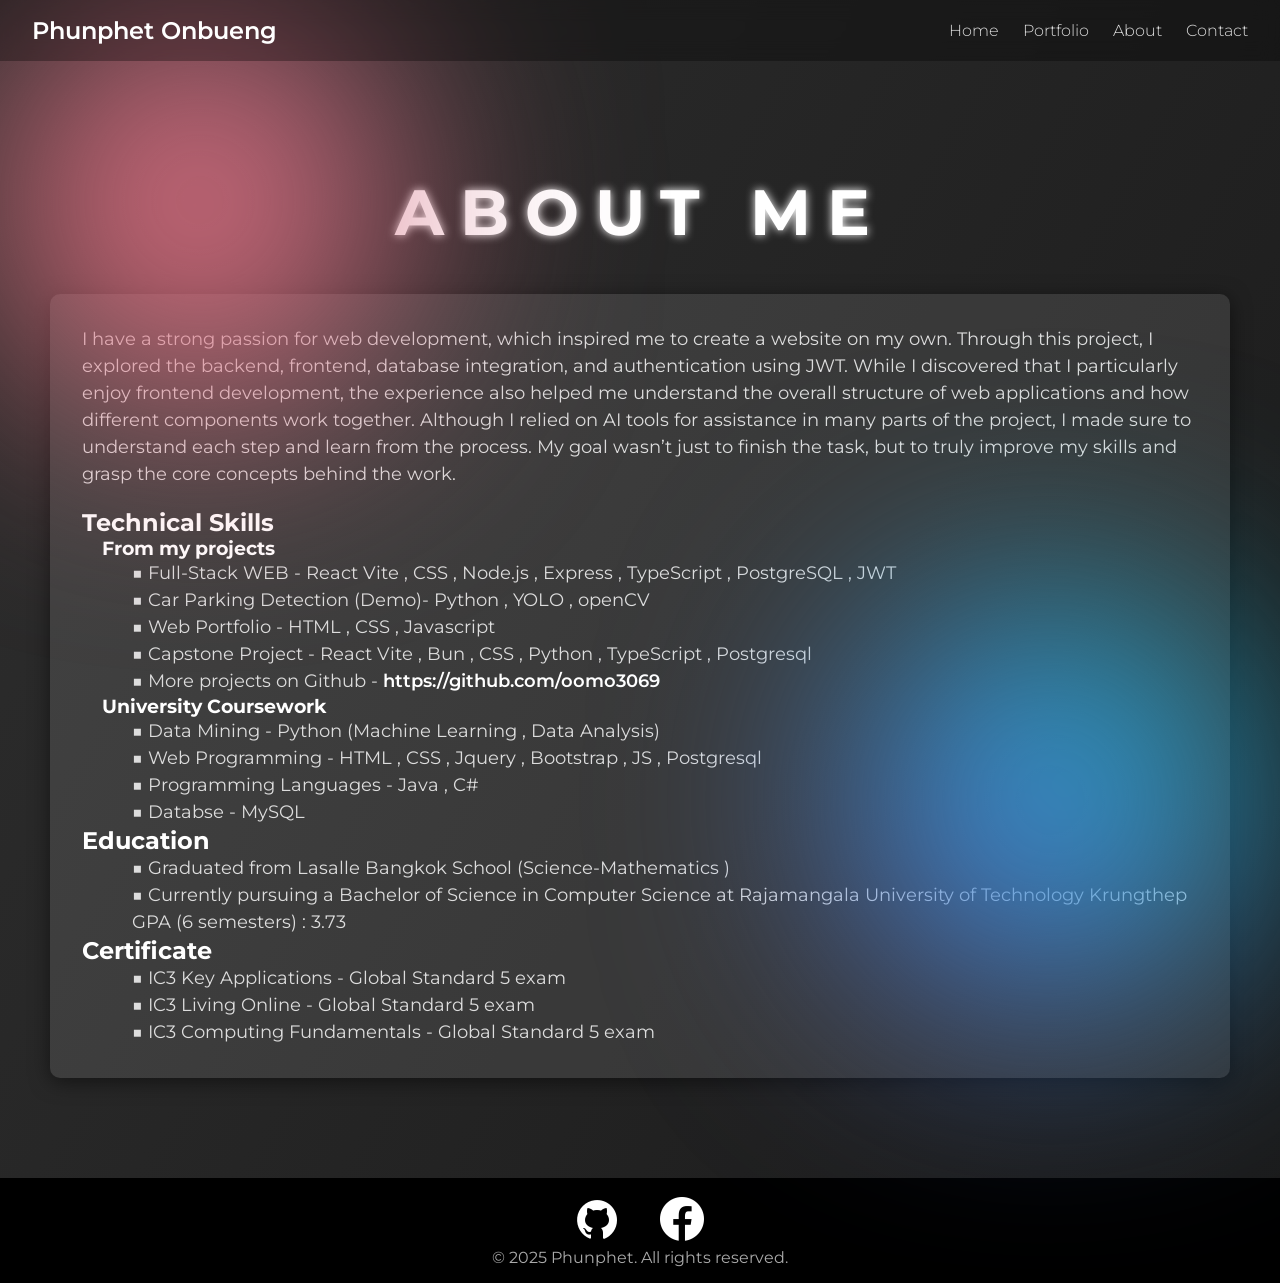
==== pages/about.html @ f5e73b13 "new gen" ====
<!DOCTYPE html>
<html lang="en">

<head>
    <meta charset="UTF-8">
    <meta name="viewport" content="width=device-width, initial-scale=1.0">
    <link rel="stylesheet" href="../css/portfolio.css">
    <link href="https://fonts.googleapis.com/css2?family=Montserrat:wght@300;600&display=swap" rel="stylesheet">
    <link rel="stylesheet" href="../css/about.css">
    <link rel="stylesheet" href="../styles.css">
    <link rel="icon" href="../img/briefcase.png" type="image/x-icon">
    <title>Phunphet Portfolio</title>
</head>

<body>
    <nav class="navbar">
        <div class="logo">Phunphet Onbueng</div>
        <ul>
            <li><a href="/index.html">Home</a></li>
            <li><a href="./portfolio.html">Portfolio</a></li>
            <li><a href="./about.html">About</a></li>
            <li><a href="./contact.html">Contact</a></li>
        </ul>
    </nav>

    <div class="blob"></div>
    <div class="blob"></div>
    <section class="about-section">
        <h1>ABOUT ME</h1>
        <section class="about-content">
            <p>
                I have a strong passion for web development, which inspired me to create a website on my own. Through
                this project, I explored the backend, frontend, database integration, and authentication using JWT.
                While I discovered that I particularly enjoy frontend development, the experience also helped me
                understand the overall structure of web applications and how different components work together.

                Although I relied on AI tools for assistance in many parts of the project, I made sure to understand
                each step and learn from the process. My goal wasn’t just to finish the task, but to truly improve my
                skills and grasp the core concepts behind the work.
            </p>

            <div class="about-text">
                <h2>Technical Skills</h2>
                <h3>From my projects</h3>
                <p>■ Full-Stack WEB - React Vite , CSS , Node.js , Express , TypeScript , PostgreSQL , JWT </p>
                <p>■ Car Parking Detection (Demo)- Python , YOLO , openCV</p>
                <p>■ Web Portfolio - HTML , CSS , Javascript</p>
                <p>■ Capstone Project - React Vite , Bun , CSS , Python , TypeScript , Postgresql</p>
                <p>■ More projects on Github - <a href="https://github.com/oomo3069" target="_blank">https://github.com/oomo3069</a></p>
                <h3>University Coursework</h3>
                <p>■ Data Mining - Python (Machine Learning , Data Analysis)</p>
                <p>■ Web Programming - HTML , CSS , Jquery , Bootstrap , JS , Postgresql</p>
                <p>■ Programming Languages - Java , C#</p>
                <p>■ Databse - MySQL</p>
                <h2>Education</h2>
                <p>■ Graduated from Lasalle Bangkok School (Science-Mathematics )</p>
                <p> ■ Currently pursuing a Bachelor of Science in Computer Science at Rajamangala University of
                    Technology Krungthep
                    GPA (6 semesters) : 3.73</p>
                <h2>Certificate</h2>
                <p>■ IC3 Key Applications - Global Standard 5 exam</p>
                <p>■ IC3 Living Online - Global Standard 5 exam</p>
                <p>■ IC3 Computing Fundamentals - Global Standard 5 exam</p>

            </div>
        </section>
    </section>

    <footer>
        <div class="social-icons">
            <a href="https://github.com/oomo3069" target="_blank"><i class="fab fa-github"><img
                        src="../img/icons8-github-48.png"></i></a>
            <a href="https://www.facebook.com/pponb2003/" target="_blank"><i class="fab fa-facebook"><img
                        src="../img/icons8-facebook-50.png"></i></a>
        </div>
        <p>&copy; 2025 Phunphet. All rights reserved.</p>
    </footer>

</body>

</html>
---- css/portfolio.css ----
* {
  margin: 0;
  padding: 0;
  box-sizing: border-box;
}

body {
  font-family: 'Montserrat', sans-serif;
  background: linear-gradient(120deg, #2e2e2e, #1a1a1a);
  color: #fff;
  overflow-x: hidden;
}

.navbar {
  position: fixed;
  width: 100%;
  top: 0;
  left: 0;
  padding: 1rem 2rem;
  display: flex;
  justify-content: space-between;
  align-items: center;
  backdrop-filter: blur(10px);
  background: rgba(0, 0, 0, 0.3);
  z-index: 100;
}

.navbar .logo {
  font-weight: 600;
  font-size: 1.5rem;
  color: #fff;
}

.navbar ul {
  display: flex;
  list-style: none;
}

.navbar ul li {
  margin-left: 1.5rem;
}

.navbar ul li a {
  color: #ddd;
  text-decoration: none;
  font-weight: 300;
  transition: color 0.3s;
}

.navbar ul li a:hover {
  color: #fff;
}

.blob {
  position: absolute;
  width: 400px;
  height: 400px;
  background: linear-gradient(45deg, #000000, #ffffff);
  border-radius: 50%;
  filter: blur(120px);
  animation: float 10s ease-in-out infinite;
  z-index: 0;
}

.blob:nth-child(1) {
  top: -100px;
  left: -100px;
}

.blob:nth-child(2) {
  bottom: -100px;
  right: 30px;
  background: linear-gradient(45deg, #000000, #ffffff);
}

@keyframes float {

  0%,
  100% {
    transform: translateY(0) translateX(0);
  }

  50% {
    transform: translateY(30px) translateX(20px);
  }
}
.portfolio-section {
  position: relative;

}

.portfolio-section h1 {
  text-align: center;
  margin: 180px 0 50px 0;
  color: #fff;
  font-weight: 700;
  line-height: 1;
  font-size: 64px;
  letter-spacing: 1rem;
  text-shadow: #fff 0px 0px 10px;
  animation: focus-in-contract-bck 1s ease-in-out;
}

.view {
  background-color: black;
  position: relative;
  margin-left: auto;
  margin-right: 16%;
  padding: 8px;
  width: 95px;
  animation: bounce-in-top 2s ease-in-out;
    border: solid 1px #ffffff;
  
}

.view svg {
  cursor: pointer;
  transition: transform 0.3s ease-in-out;
}

.view svg:hover {
  color: #fff;
  transform: scale(1.2);
  transition: transform 0.3s ease-in-out;
}

.portfolio-box {
  display: flex;
  flex-wrap: wrap;
  justify-content: center;
  gap: 20px;
  padding: 20px 100px;
  animation: slide-in-elliptic-top-fwd 1s ease-in-out;


}

.portfolio-box .b1 {
  width: 413px;
  height: 300px;
  background-color: #000000;
  transition: transform 0.3s ease-in-out;
  position: relative;
  overflow: hidden;
  border: solid 1px #ffffff;
  scrollbar-color: white black;      
}
.portfolio-box .b1:hover {
  transform: scale(1.2);
  transition: transform 1s ease-in-out;
  z-index: 1;
}

.b1 .overlay {
  position: absolute;
  top: 0;
  left: 0;
  width: 100%;
  height: 100%;
  background: rgba(0, 0, 0, 0.85);
  color: #fff;
  display: flex;
  flex-direction: column;
  justify-content: center;
  opacity: 0;
  transition: opacity 1s;
  z-index: 2;
  padding: 20px;
  text-align: center;
  overflow-y: auto;
  word-break: break-word;
  max-height: 100%;

}

.portfolio-box .b1 .overlay h2 {
  font-size: 24px;
  margin-bottom: 10px;
}

.portfolio-box .b1 .overlay p {
  font-size: 16px;
  line-height: 2;
  max-height: 150px;
  overflow-y: auto;
}

.portfolio-box .b1:hover .overlay {
  opacity: 1;

}



.portfolio-box .b1 img {
  width: 413px;
  height: 300px;
  object-fit: cover;
  opacity: 0.9;
  box-shadow: 0 0 10px rgba(0, 0, 0, 0.2);
  z-index: 0;
}

.portfolio-box .b1 .desc {
  display: none;
}

.portfolio-box.list-view {
  flex-direction: column;
  align-items: center;
}

/* โหมด list-view: รูปซ้าย ข้อความขวา */
.portfolio-box.list-view .b1 {
  display: flex;
  flex-direction: row;
  align-items: center;
  width: 86%;
  height: 320px;

  background: #111;
  box-shadow: 0 2px 12px #0006;
  position: relative;
  overflow: hidden;
  animation: slide-in-left 0.3s ease-in-out;
}

.portfolio-box.list-view .b1 img {
  width: 350px;
  height: 100%;
  object-fit: cover;
  margin-right: 5px;
  box-shadow: none;

}

.portfolio-box.list-view .b1 .desc {
  display: flex;
  color: #fff;

  padding: 24px 0;
  overflow: hidden;
}

.portfolio-box.list-view .b1 .desc img {
  width: 350px;
  height: 320px;
  object-fit: cover;
}

.portfolio-box.list-view .b1 .desc .hp {
  display: flex;
  flex-direction: column;
  text-align: left;
  margin-top: 20px;
  padding-left: 20px;
}

.portfolio-box.list-view .b1 .desc h2 {

  font-size: 1.5rem;
  margin-bottom: 10px;
}

.portfolio-box.list-view .b1 .desc p {

  font-size: 1rem;
  line-height: 1.7;
}

/* ซ่อน .overlay ในโหมด list-view */
.portfolio-box.list-view .b1 .overlay {
  display: none !important;
}


.slide-in-elliptic-top-fwd {
  -webkit-animation: slide-in-elliptic-top-fwd 0.7s cubic-bezier(0.250, 0.460, 0.450, 0.940) both;
  animation: slide-in-elliptic-top-fwd 0.7s cubic-bezier(0.250, 0.460, 0.450, 0.940) both;
}

@-webkit-keyframes slide-in-elliptic-top-fwd {
  0% {
    -webkit-transform: translateY(-600px) rotateX(-30deg) scale(0);
    transform: translateY(-600px) rotateX(-30deg) scale(0);
    -webkit-transform-origin: 50% 100%;
    transform-origin: 50% 100%;
    opacity: 0;
  }

  100% {
    -webkit-transform: translateY(0) rotateX(0) scale(1);
    transform: translateY(0) rotateX(0) scale(1);
    -webkit-transform-origin: 50% 1400px;
    transform-origin: 50% 1400px;
    opacity: 1;
  }
}

@keyframes slide-in-elliptic-top-fwd {
  0% {
    -webkit-transform: translateY(-600px) rotateX(-30deg) scale(0);
    transform: translateY(-600px) rotateX(-30deg) scale(0);
    -webkit-transform-origin: 50% 100%;
    transform-origin: 50% 100%;
    opacity: 0;
  }

  100% {
    -webkit-transform: translateY(0) rotateX(0) scale(1);
    transform: translateY(0) rotateX(0) scale(1);
    -webkit-transform-origin: 50% 1400px;
    transform-origin: 50% 1400px;
    opacity: 1;
  }
}

.bounce-in-top {
  -webkit-animation: bounce-in-top 1.1s both;
  animation: bounce-in-top 1.1s both;
}

@-webkit-keyframes bounce-in-top {
  0% {
    -webkit-transform: translateY(-500px);
    transform: translateY(-500px);
    -webkit-animation-timing-function: ease-in;
    animation-timing-function: ease-in;
    opacity: 0;
  }

  38% {
    -webkit-transform: translateY(0);
    transform: translateY(0);
    -webkit-animation-timing-function: ease-out;
    animation-timing-function: ease-out;
    opacity: 1;
  }

  55% {
    -webkit-transform: translateY(-65px);
    transform: translateY(-65px);
    -webkit-animation-timing-function: ease-in;
    animation-timing-function: ease-in;
  }

  72% {
    -webkit-transform: translateY(0);
    transform: translateY(0);
    -webkit-animation-timing-function: ease-out;
    animation-timing-function: ease-out;
  }

  81% {
    -webkit-transform: translateY(-28px);
    transform: translateY(-28px);
    -webkit-animation-timing-function: ease-in;
    animation-timing-function: ease-in;
  }

  90% {
    -webkit-transform: translateY(0);
    transform: translateY(0);
    -webkit-animation-timing-function: ease-out;
    animation-timing-function: ease-out;
  }

  95% {
    -webkit-transform: translateY(-8px);
    transform: translateY(-8px);
    -webkit-animation-timing-function: ease-in;
    animation-timing-function: ease-in;
  }

  100% {
    -webkit-transform: translateY(0);
    transform: translateY(0);
    -webkit-animation-timing-function: ease-out;
    animation-timing-function: ease-out;
  }
}

@keyframes bounce-in-top {
  0% {
    -webkit-transform: translateY(-500px);
    transform: translateY(-500px);
    -webkit-animation-timing-function: ease-in;
    animation-timing-function: ease-in;
    opacity: 0;
  }

  38% {
    -webkit-transform: translateY(0);
    transform: translateY(0);
    -webkit-animation-timing-function: ease-out;
    animation-timing-function: ease-out;
    opacity: 1;
  }

  55% {
    -webkit-transform: translateY(-65px);
    transform: translateY(-65px);
    -webkit-animation-timing-function: ease-in;
    animation-timing-function: ease-in;
  }

  72% {
    -webkit-transform: translateY(0);
    transform: translateY(0);
    -webkit-animation-timing-function: ease-out;
    animation-timing-function: ease-out;
  }

  81% {
    -webkit-transform: translateY(-28px);
    transform: translateY(-28px);
    -webkit-animation-timing-function: ease-in;
    animation-timing-function: ease-in;
  }

  90% {
    -webkit-transform: translateY(0);
    transform: translateY(0);
    -webkit-animation-timing-function: ease-out;
    animation-timing-function: ease-out;
  }

  95% {
    -webkit-transform: translateY(-8px);
    transform: translateY(-8px);
    -webkit-animation-timing-function: ease-in;
    animation-timing-function: ease-in;
  }

  100% {
    -webkit-transform: translateY(0);
    transform: translateY(0);
    -webkit-animation-timing-function: ease-out;
    animation-timing-function: ease-out;
  }
}

@-webkit-keyframes focus-in-contract-bck {
  0% {
    letter-spacing: 1em;
    -webkit-transform: translateZ(300px);
    transform: translateZ(300px);
    -webkit-filter: blur(12px);
    filter: blur(12px);
    opacity: 0;
  }

  100% {
    -webkit-transform: translateZ(12px);
    transform: translateZ(12px);
    -webkit-filter: blur(0);
    filter: blur(0);
    opacity: 1;
  }
}

@keyframes focus-in-contract-bck {
  0% {
    letter-spacing: 1em;
    -webkit-transform: translateZ(300px);
    transform: translateZ(300px);
    -webkit-filter: blur(12px);
    filter: blur(12px);
    opacity: 0;
  }

  100% {
    -webkit-transform: translateZ(12px);
    transform: translateZ(12px);
    -webkit-filter: blur(0);
    filter: blur(0);
    opacity: 1;
  }
}

.slide-in-left {
  -webkit-animation: slide-in-left 0.5s cubic-bezier(0.250, 0.460, 0.450, 0.940) both;
  animation: slide-in-left 0.5s cubic-bezier(0.250, 0.460, 0.450, 0.940) both;
}

@-webkit-keyframes slide-in-left {
  0% {
    -webkit-transform: translateX(-1000px);
    transform: translateX(-1000px);
    opacity: 0;
  }

  100% {
    -webkit-transform: translateX(0);
    transform: translateX(0);
    opacity: 1;
  }
}

@keyframes slide-in-left {
  0% {
    -webkit-transform: translateX(-1000px);
    transform: translateX(-1000px);
    opacity: 0;
  }

  100% {
    -webkit-transform: translateX(0);
    transform: translateX(0);
    opacity: 1;
  }
}

footer {
  background: #000;
  padding: 1rem;
  text-align: center;
  color: #aaa;
  margin-top: 50px;
}


.social-icons a {
  margin: 0 1rem;
  color: #aaa;
  font-size: 1rem;
  transition: color 0.3s;
}

.social-icons a:hover {
  color: #fff;
}
---- css/about.css ----
.about-section {
    padding: 180px 50px 50px 50px;
    display: flex;
    flex-direction: column;
    align-items: center;

}
.about-section h1{
  color: #fff;
  font-weight: 700;
  line-height: 1;
  font-size: 64px;
  letter-spacing: 1rem;
  text-shadow: #fff 0px 0px 10px;
  margin-bottom: 50px;
  animation: focus-in-contract-bck 1s ease-in-out;
}
.about-content {
    max-width: 1200px;
    height: 100%;
    margin: 0 auto;
    padding: 2rem;
    background: rgba(255, 255, 255, 0.1);
    border-radius: 10px;
    box-shadow: 0 4px 20px rgba(0, 0, 0, 0.5);
    animation: fadein 2s ease-in-out;
}
.about-content p{
    font-size: 18px;
    line-height: 1.5;
    color: #ddd;
}
.about-text{
    margin-top: 20px;
}
.about-text a{
    color: #fff;
    text-decoration: none;
    font-weight: 600;

}
.about-text h3{
    margin-left: 20px;
}
.about-text p{
    margin-left: 50px;
}

@keyframes fadein {
    from {
        opacity: 0;
    }
    to {
        opacity: 1;
    }
    
}
---- styles.css ----
* {
  margin: 0;
  padding: 0;
  box-sizing: border-box;
}

body {
  font-family: 'Montserrat', sans-serif;
  background: linear-gradient(120deg, #2e2e2e, #1a1a1a);
  color: #fff;
  overflow-x: hidden;
}

.navbar {
  position: fixed;
  width: 100%;
  top: 0;
  left: 0;
  padding: 1rem 2rem;
  display: flex;
  justify-content: space-between;
  align-items: center;
  backdrop-filter: blur(10px);
  background: rgba(0, 0, 0, 0.3);
  z-index: 100;
}

.navbar .logo {
  font-weight: 600;
  font-size: 1.5rem;
  color: #fff;
}

.navbar ul {
  display: flex;
  list-style: none;
}

.navbar ul li {
  margin-left: 1.5rem;
}

.navbar ul li a {
  color: #ddd;
  text-decoration: none;
  font-weight: 300;
  transition: color 0.3s;
}

.navbar ul li a:hover {
  color: #fff;
}

.imgme {
  background-color: #eee;
  transition: transform 0.3s ease-in-out;
  border-radius: 50%;
  width: 350px;
  height: 355px;
}

.imgme img {
  width: 350px;
  height: 350px;
  object-fit: cover;
  border-radius: 50%;
  box-shadow: 0 0 10px rgba(0, 0, 0, 0.2);
}

.imgme:hover {
  transform: scale(1.05);
}

.hero {
  height: 100vh;
  display: flex;
  align-items: center;
  justify-content: center;
  padding: 0 2rem;
  gap: 2rem;
  position: relative;
  z-index: 1;
  -webkit-animation: focus-in-contract-bck 1s cubic-bezier(0.215, 0.610, 0.355, 1.000) both;
  animation: focus-in-contract-bck 1s cubic-bezier(0.215, 0.610, 0.355, 1.000) both;
}

.hero h1 {
  font-size: 3rem;
  font-weight: 600;
  margin-bottom: 1rem;
}

.hero p {
  font-weight: 300;
  font-size: 1.2rem;
  color: #ccc;
}

@-webkit-keyframes focus-in-contract-bck {
  0% {
    letter-spacing: 1em;
    -webkit-transform: translateZ(300px);
    transform: translateZ(300px);
    -webkit-filter: blur(12px);
    filter: blur(12px);
    opacity: 0;
  }

  100% {
    -webkit-transform: translateZ(12px);
    transform: translateZ(12px);
    -webkit-filter: blur(0);
    filter: blur(0);
    opacity: 1;
  }
}

@keyframes focus-in-contract-bck {
  0% {
    letter-spacing: 1em;
    -webkit-transform: translateZ(300px);
    transform: translateZ(300px);
    -webkit-filter: blur(12px);
    filter: blur(12px);
    opacity: 0;
  }

  100% {
    -webkit-transform: translateZ(12px);
    transform: translateZ(12px);
    -webkit-filter: blur(0);
    filter: blur(0);
    opacity: 1;
  }
}

.blob {
  position: absolute;
  width: 400px;
  height: 400px;
  background: linear-gradient(45deg, #f67280, #c06c84);
  border-radius: 50%;
  filter: blur(120px);
  animation: float 10s ease-in-out infinite;
  z-index: 0;
}

.blob:nth-child(1) {
  top: -100px;
  left: -100px;
}

.blob:nth-child(2) {
  bottom: -100px;
  right: 30px;
  background: linear-gradient(45deg, #6c5ce7, #00cec9);
}

@keyframes float {

  0%,
  100% {
    transform: translateY(0) translateX(0);
  }

  50% {
    transform: translateY(30px) translateX(20px);
  }
}

.scroll-down {
  position: absolute;
  bottom: 20px;
  left: 50%;
  transform: translateX(-50%);
  cursor: pointer;
  animation: bounce 4s infinite;
}

.scroll-down p {
  margin: 0;
  font-size: 1.2rem;
  color: #fff;
  text-align: center;
}

.scroll-down svg {
  width: 48px;
  height: 48px;
  fill: #e3e3e3;
  margin-top: 10px;
  animation: bounce 4s infinite;
  margin-left: 110px;
}

@keyframes bounce {

  0%,
  20%,
  50%,
  80%,
  100% {
    transform: translateX(-50%) translateY(0);
  }

  40% {
    transform: translateX(-50%) translateY(-20px);
  }

  60% {
    transform: translateX(-50%) translateY(-10px);
  }
}



.portfolio-section {
  padding: 20px 0px;
  background-color: #111;
  display: grid;
  grid-template-columns: repeat(auto-fill, minmax(500px, 1fr));
  gap: 20px;
}

.portfolio-box {
  display: flex;
  flex-direction: column;
  align-items: center;
  background: #2e2e2e;
  overflow: hidden;
  height: auto;
}

.portfolio-box img {
  width: 500px;
  height: 250px;
  object-fit: cover;
  margin-top: 1rem;
  opacity: 0.8;
}

.portfolio-text {
  padding: 1rem 0;
  width: 500px;
  color: #eee;
  line-height: 1.5;
}

footer {
  background: #000;
  padding: 1rem;
  text-align: center;
  color: #aaa;

}


.social-icons a {
  margin: 0 1rem;
  color: #aaa;
  font-size: 1rem;
  transition: color 0.3s;
}

.social-icons a:hover {
  color: #fff;
}
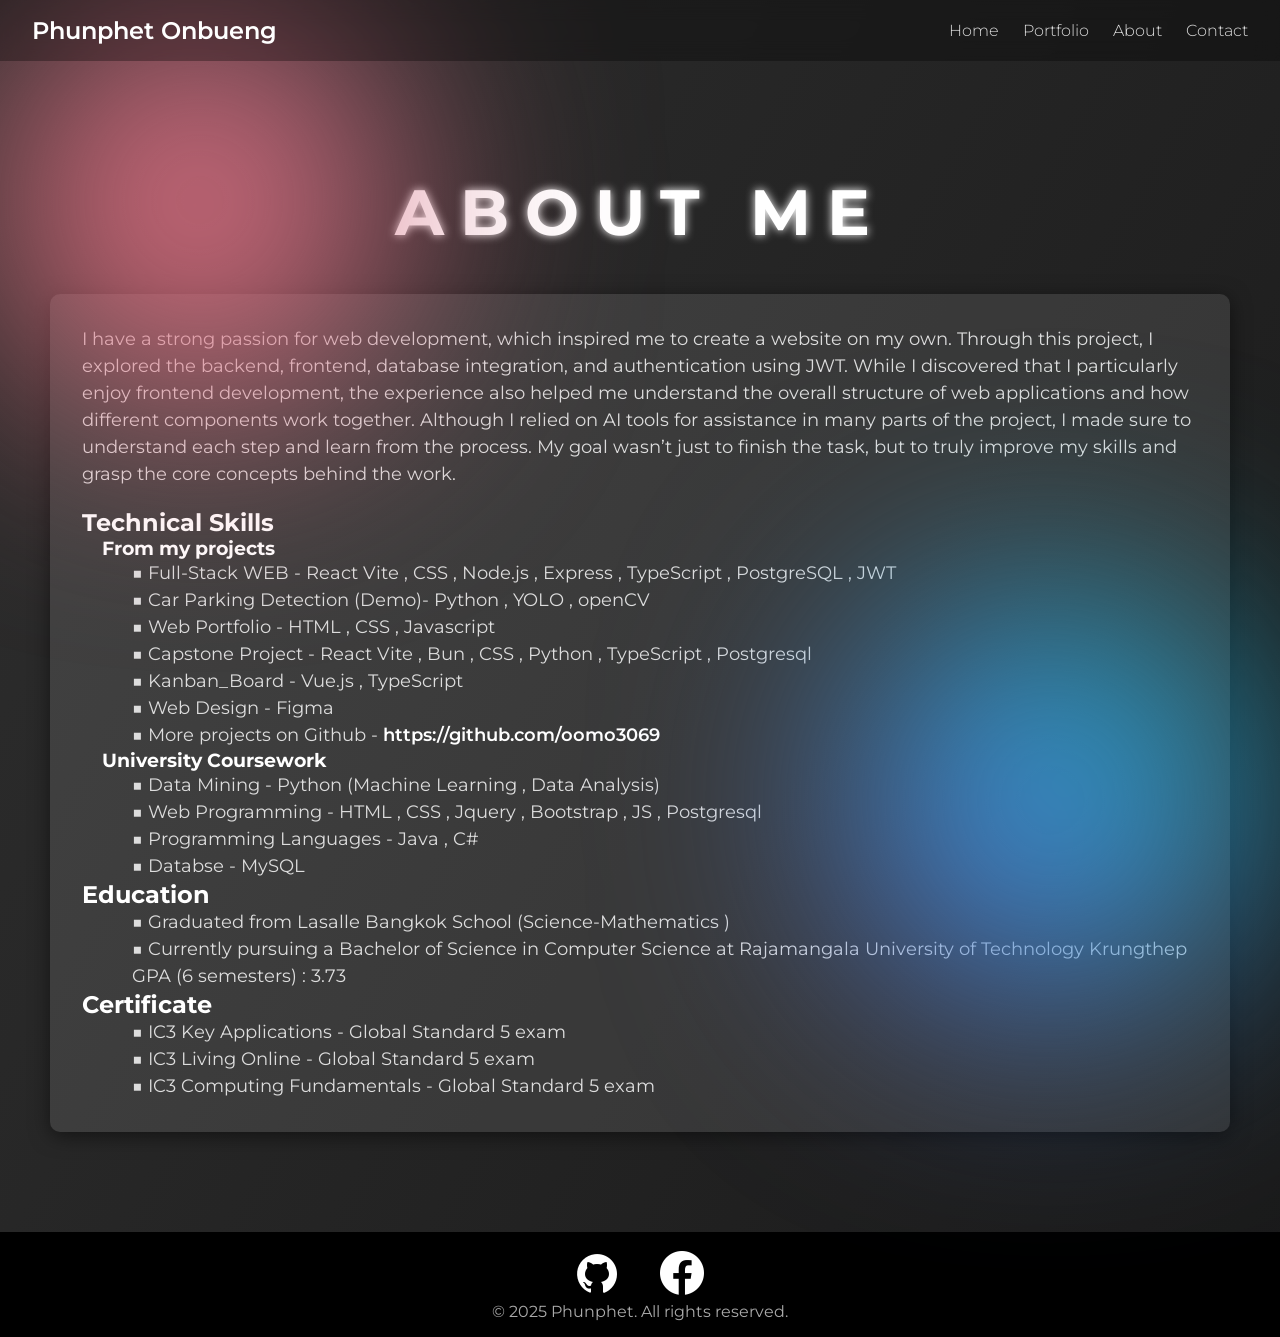
==== commit 4af11a85: "yesyes" ====
--- a/pages/about.html
+++ b/pages/about.html
@@ -16,7 +16,7 @@
     <nav class="navbar">
         <div class="logo">Phunphet Onbueng</div>
         <ul>
-            <li><a href="/index.html">Home</a></li>
+            <li><a href="../index.html">Home</a></li>
             <li><a href="./portfolio.html">Portfolio</a></li>
             <li><a href="./about.html">About</a></li>
             <li><a href="./contact.html">Contact</a></li>
@@ -46,6 +46,8 @@
                 <p>■ Car Parking Detection (Demo)- Python , YOLO , openCV</p>
                 <p>■ Web Portfolio - HTML , CSS , Javascript</p>
                 <p>■ Capstone Project - React Vite , Bun , CSS , Python , TypeScript , Postgresql</p>
+                <p>■ Kanban_Board - Vue.js , TypeScript</p>
+                <p>■ Web Design - Figma</p>
                 <p>■ More projects on Github - <a href="https://github.com/oomo3069" target="_blank">https://github.com/oomo3069</a></p>
                 <h3>University Coursework</h3>
                 <p>■ Data Mining - Python (Machine Learning , Data Analysis)</p>
--- a/css/portfolio.css
+++ b/css/portfolio.css
@@ -273,7 +273,9 @@
   display: none !important;
 }
 
-
+.icon{
+  margin-top: 10px;
+}
 .slide-in-elliptic-top-fwd {
   -webkit-animation: slide-in-elliptic-top-fwd 0.7s cubic-bezier(0.250, 0.460, 0.450, 0.940) both;
   animation: slide-in-elliptic-top-fwd 0.7s cubic-bezier(0.250, 0.460, 0.450, 0.940) both;
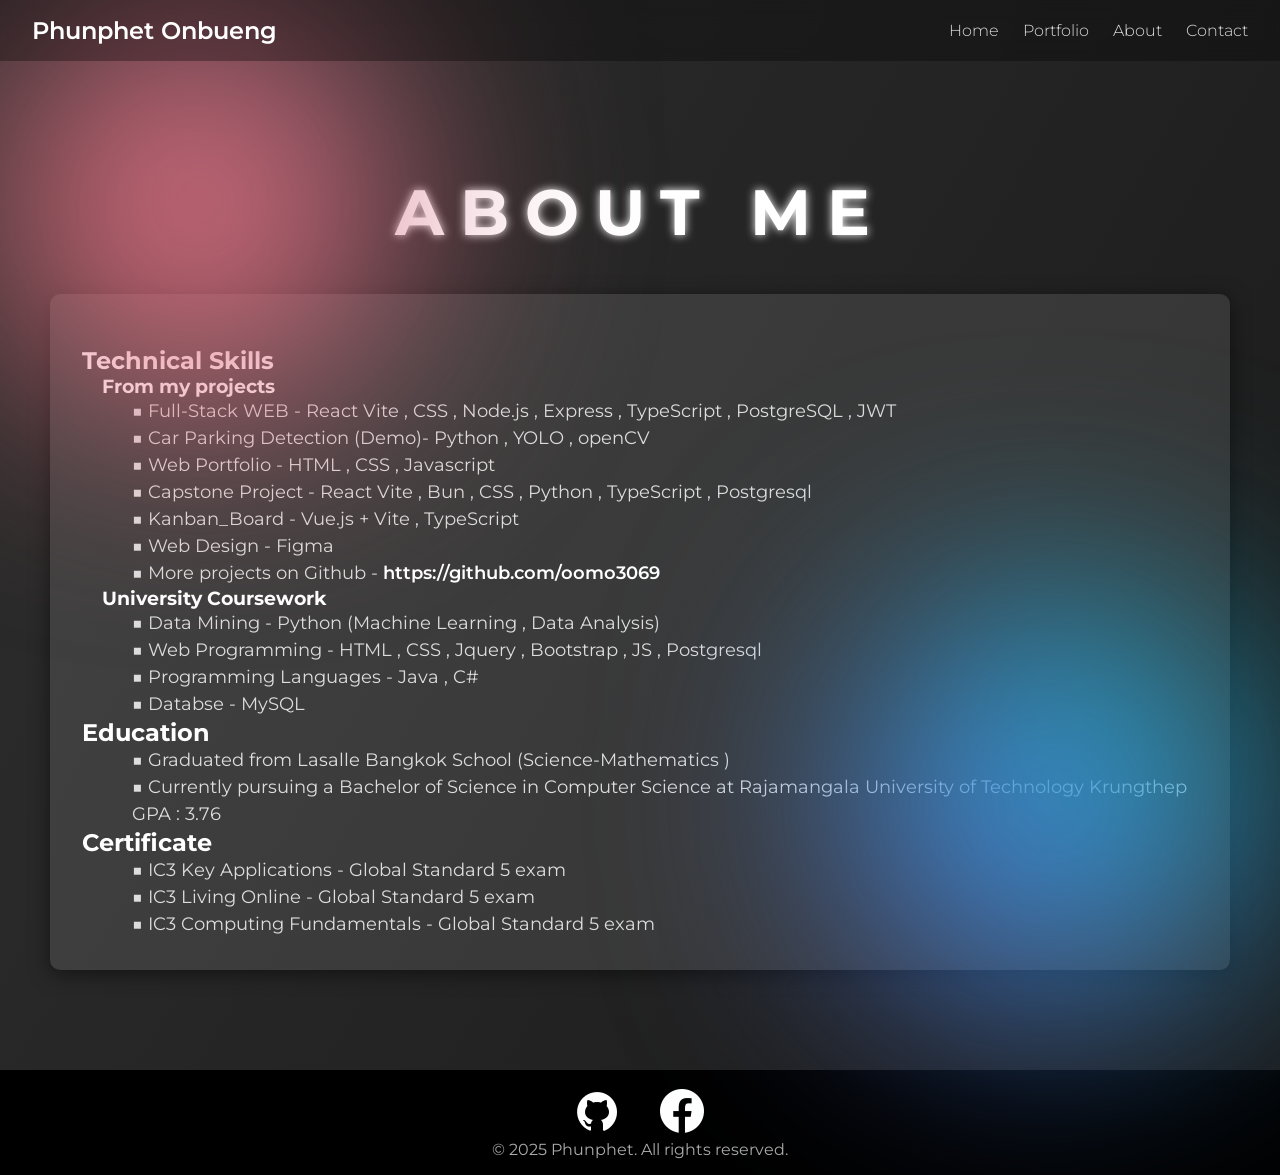
==== commit ca30c06a: "about me" ====
--- a/pages/about.html
+++ b/pages/about.html
@@ -29,14 +29,7 @@
         <h1>ABOUT ME</h1>
         <section class="about-content">
             <p>
-                I have a strong passion for web development, which inspired me to create a website on my own. Through
-                this project, I explored the backend, frontend, database integration, and authentication using JWT.
-                While I discovered that I particularly enjoy frontend development, the experience also helped me
-                understand the overall structure of web applications and how different components work together.
 
-                Although I relied on AI tools for assistance in many parts of the project, I made sure to understand
-                each step and learn from the process. My goal wasn’t just to finish the task, but to truly improve my
-                skills and grasp the core concepts behind the work.
             </p>
 
             <div class="about-text">
@@ -46,7 +39,7 @@
                 <p>■ Car Parking Detection (Demo)- Python , YOLO , openCV</p>
                 <p>■ Web Portfolio - HTML , CSS , Javascript</p>
                 <p>■ Capstone Project - React Vite , Bun , CSS , Python , TypeScript , Postgresql</p>
-                <p>■ Kanban_Board - Vue.js , TypeScript</p>
+                <p>■ Kanban_Board - Vue.js + Vite , TypeScript </p>
                 <p>■ Web Design - Figma</p>
                 <p>■ More projects on Github - <a href="https://github.com/oomo3069" target="_blank">https://github.com/oomo3069</a></p>
                 <h3>University Coursework</h3>
@@ -58,7 +51,7 @@
                 <p>■ Graduated from Lasalle Bangkok School (Science-Mathematics )</p>
                 <p> ■ Currently pursuing a Bachelor of Science in Computer Science at Rajamangala University of
                     Technology Krungthep
-                    GPA (6 semesters) : 3.73</p>
+                    GPA : 3.76</p>
                 <h2>Certificate</h2>
                 <p>■ IC3 Key Applications - Global Standard 5 exam</p>
                 <p>■ IC3 Living Online - Global Standard 5 exam</p>
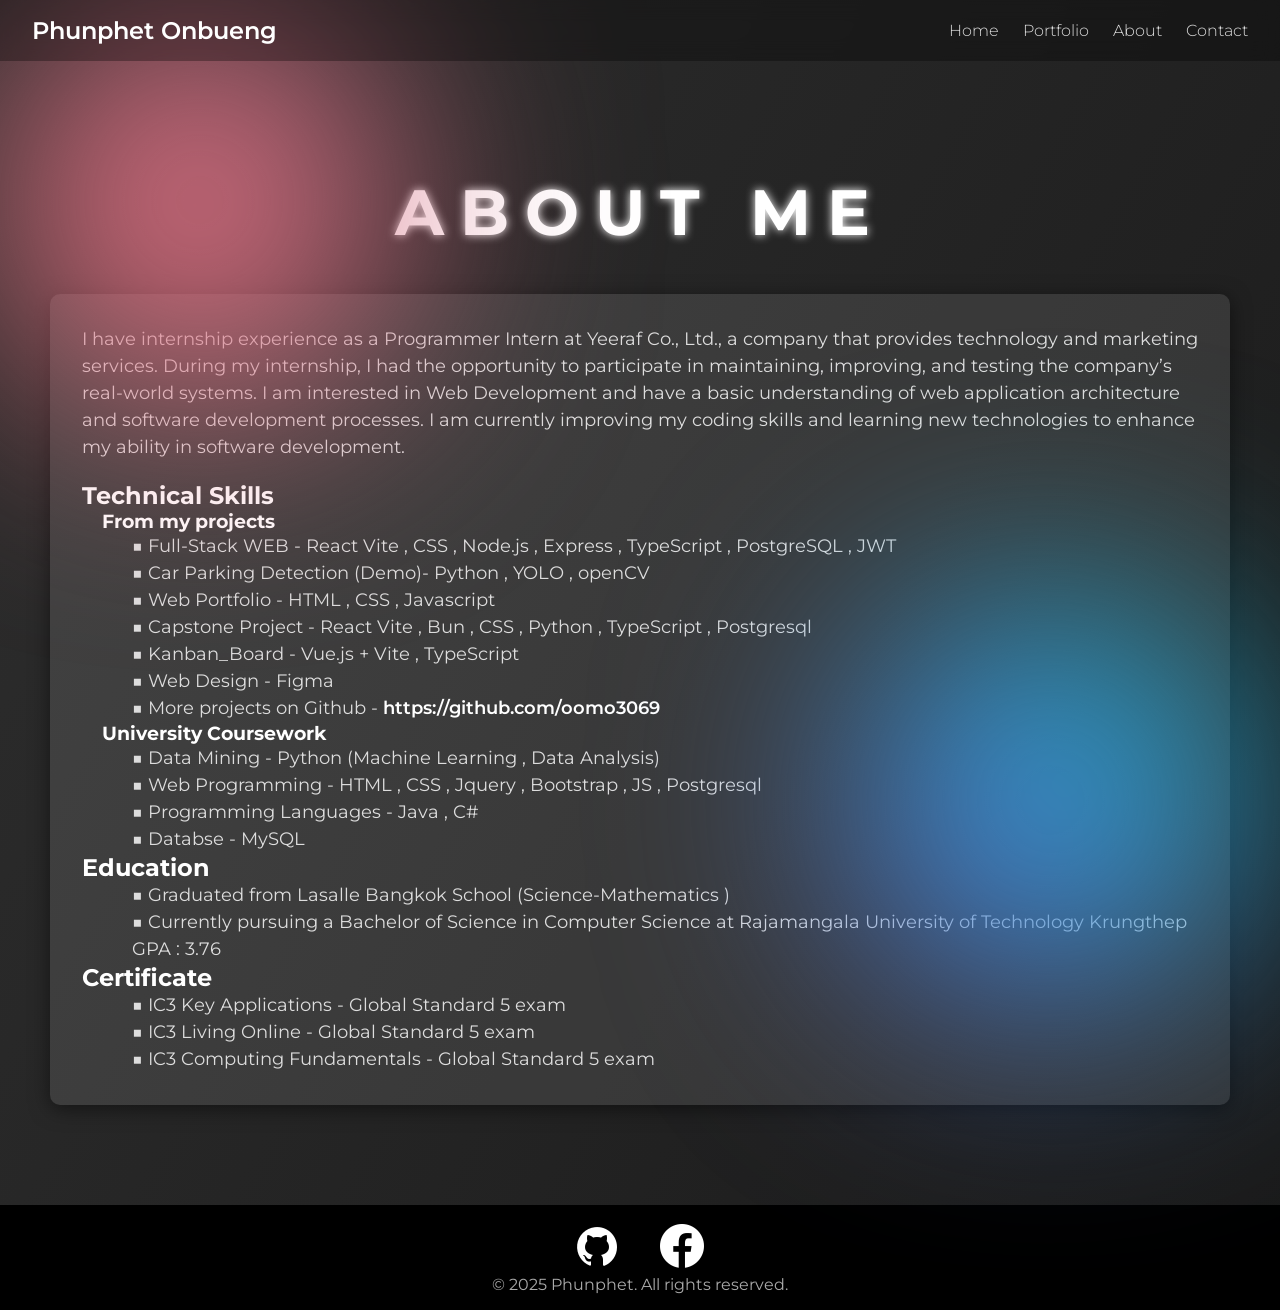
==== commit 52addea4: "about me" ====
--- a/pages/about.html
+++ b/pages/about.html
@@ -1,76 +1,100 @@
-<!DOCTYPE html>
+<!doctype html>
 <html lang="en">
+  <head>
+    <meta charset="UTF-8" />
+    <meta name="viewport" content="width=device-width, initial-scale=1.0" />
+    <link rel="stylesheet" href="../css/portfolio.css" />
+    <link
+      href="https://fonts.googleapis.com/css2?family=Montserrat:wght@300;600&display=swap"
+      rel="stylesheet"
+    />
+    <link rel="stylesheet" href="../css/about.css" />
+    <link rel="stylesheet" href="../styles.css" />
+    <link rel="icon" href="../img/briefcase.png" type="image/x-icon" />
+    <title>Phunphet Portfolio</title>
+  </head>
 
-<head>
-    <meta charset="UTF-8">
-    <meta name="viewport" content="width=device-width, initial-scale=1.0">
-    <link rel="stylesheet" href="../css/portfolio.css">
-    <link href="https://fonts.googleapis.com/css2?family=Montserrat:wght@300;600&display=swap" rel="stylesheet">
-    <link rel="stylesheet" href="../css/about.css">
-    <link rel="stylesheet" href="../styles.css">
-    <link rel="icon" href="../img/briefcase.png" type="image/x-icon">
-    <title>Phunphet Portfolio</title>
-</head>
-
-<body>
+  <body>
     <nav class="navbar">
-        <div class="logo">Phunphet Onbueng</div>
-        <ul>
-            <li><a href="../index.html">Home</a></li>
-            <li><a href="./portfolio.html">Portfolio</a></li>
-            <li><a href="./about.html">About</a></li>
-            <li><a href="./contact.html">Contact</a></li>
-        </ul>
+      <div class="logo">Phunphet Onbueng</div>
+      <ul>
+        <li><a href="../index.html">Home</a></li>
+        <li><a href="./portfolio.html">Portfolio</a></li>
+        <li><a href="./about.html">About</a></li>
+        <li><a href="./contact.html">Contact</a></li>
+      </ul>
     </nav>
 
     <div class="blob"></div>
     <div class="blob"></div>
     <section class="about-section">
-        <h1>ABOUT ME</h1>
-        <section class="about-content">
-            <p>
+      <h1>ABOUT ME</h1>
+      <section class="about-content">
+        <p>
+          I have internship experience as a Programmer Intern at Yeeraf Co.,
+          Ltd., a company that provides technology and marketing services.
+          During my internship, I had the opportunity to participate in
+          maintaining, improving, and testing the company’s real-world systems.
+          I am interested in Web Development and have a basic understanding of
+          web application architecture and software development processes. I am
+          currently improving my coding skills and learning new technologies to
+          enhance my ability in software development.
+        </p>
 
-            </p>
-
-            <div class="about-text">
-                <h2>Technical Skills</h2>
-                <h3>From my projects</h3>
-                <p>■ Full-Stack WEB - React Vite , CSS , Node.js , Express , TypeScript , PostgreSQL , JWT </p>
-                <p>■ Car Parking Detection (Demo)- Python , YOLO , openCV</p>
-                <p>■ Web Portfolio - HTML , CSS , Javascript</p>
-                <p>■ Capstone Project - React Vite , Bun , CSS , Python , TypeScript , Postgresql</p>
-                <p>■ Kanban_Board - Vue.js + Vite , TypeScript </p>
-                <p>■ Web Design - Figma</p>
-                <p>■ More projects on Github - <a href="https://github.com/oomo3069" target="_blank">https://github.com/oomo3069</a></p>
-                <h3>University Coursework</h3>
-                <p>■ Data Mining - Python (Machine Learning , Data Analysis)</p>
-                <p>■ Web Programming - HTML , CSS , Jquery , Bootstrap , JS , Postgresql</p>
-                <p>■ Programming Languages - Java , C#</p>
-                <p>■ Databse - MySQL</p>
-                <h2>Education</h2>
-                <p>■ Graduated from Lasalle Bangkok School (Science-Mathematics )</p>
-                <p> ■ Currently pursuing a Bachelor of Science in Computer Science at Rajamangala University of
-                    Technology Krungthep
-                    GPA : 3.76</p>
-                <h2>Certificate</h2>
-                <p>■ IC3 Key Applications - Global Standard 5 exam</p>
-                <p>■ IC3 Living Online - Global Standard 5 exam</p>
-                <p>■ IC3 Computing Fundamentals - Global Standard 5 exam</p>
-
-            </div>
-        </section>
+        <div class="about-text">
+          <h2>Technical Skills</h2>
+          <h3>From my projects</h3>
+          <p>
+            ■ Full-Stack WEB - React Vite , CSS , Node.js , Express , TypeScript
+            , PostgreSQL , JWT
+          </p>
+          <p>■ Car Parking Detection (Demo)- Python , YOLO , openCV</p>
+          <p>■ Web Portfolio - HTML , CSS , Javascript</p>
+          <p>
+            ■ Capstone Project - React Vite , Bun , CSS , Python , TypeScript ,
+            Postgresql
+          </p>
+          <p>■ Kanban_Board - Vue.js + Vite , TypeScript</p>
+          <p>■ Web Design - Figma</p>
+          <p>
+            ■ More projects on Github -
+            <a href="https://github.com/oomo3069" target="_blank"
+              >https://github.com/oomo3069</a
+            >
+          </p>
+          <h3>University Coursework</h3>
+          <p>■ Data Mining - Python (Machine Learning , Data Analysis)</p>
+          <p>
+            ■ Web Programming - HTML , CSS , Jquery , Bootstrap , JS ,
+            Postgresql
+          </p>
+          <p>■ Programming Languages - Java , C#</p>
+          <p>■ Databse - MySQL</p>
+          <h2>Education</h2>
+          <p>■ Graduated from Lasalle Bangkok School (Science-Mathematics )</p>
+          <p>
+            ■ Currently pursuing a Bachelor of Science in Computer Science at
+            Rajamangala University of Technology Krungthep GPA : 3.76
+          </p>
+          <h2>Certificate</h2>
+          <p>■ IC3 Key Applications - Global Standard 5 exam</p>
+          <p>■ IC3 Living Online - Global Standard 5 exam</p>
+          <p>■ IC3 Computing Fundamentals - Global Standard 5 exam</p>
+        </div>
+      </section>
     </section>
 
     <footer>
-        <div class="social-icons">
-            <a href="https://github.com/oomo3069" target="_blank"><i class="fab fa-github"><img
-                        src="../img/icons8-github-48.png"></i></a>
-            <a href="https://www.facebook.com/pponb2003/" target="_blank"><i class="fab fa-facebook"><img
-                        src="../img/icons8-facebook-50.png"></i></a>
-        </div>
-        <p>&copy; 2025 Phunphet. All rights reserved.</p>
+      <div class="social-icons">
+        <a href="https://github.com/oomo3069" target="_blank"
+          ><i class="fab fa-github"><img src="../img/icons8-github-48.png" /></i
+        ></a>
+        <a href="https://www.facebook.com/pponb2003/" target="_blank"
+          ><i class="fab fa-facebook"
+            ><img src="../img/icons8-facebook-50.png" /></i
+        ></a>
+      </div>
+      <p>&copy; 2025 Phunphet. All rights reserved.</p>
     </footer>
-
-</body>
-
-</html>+  </body>
+</html>
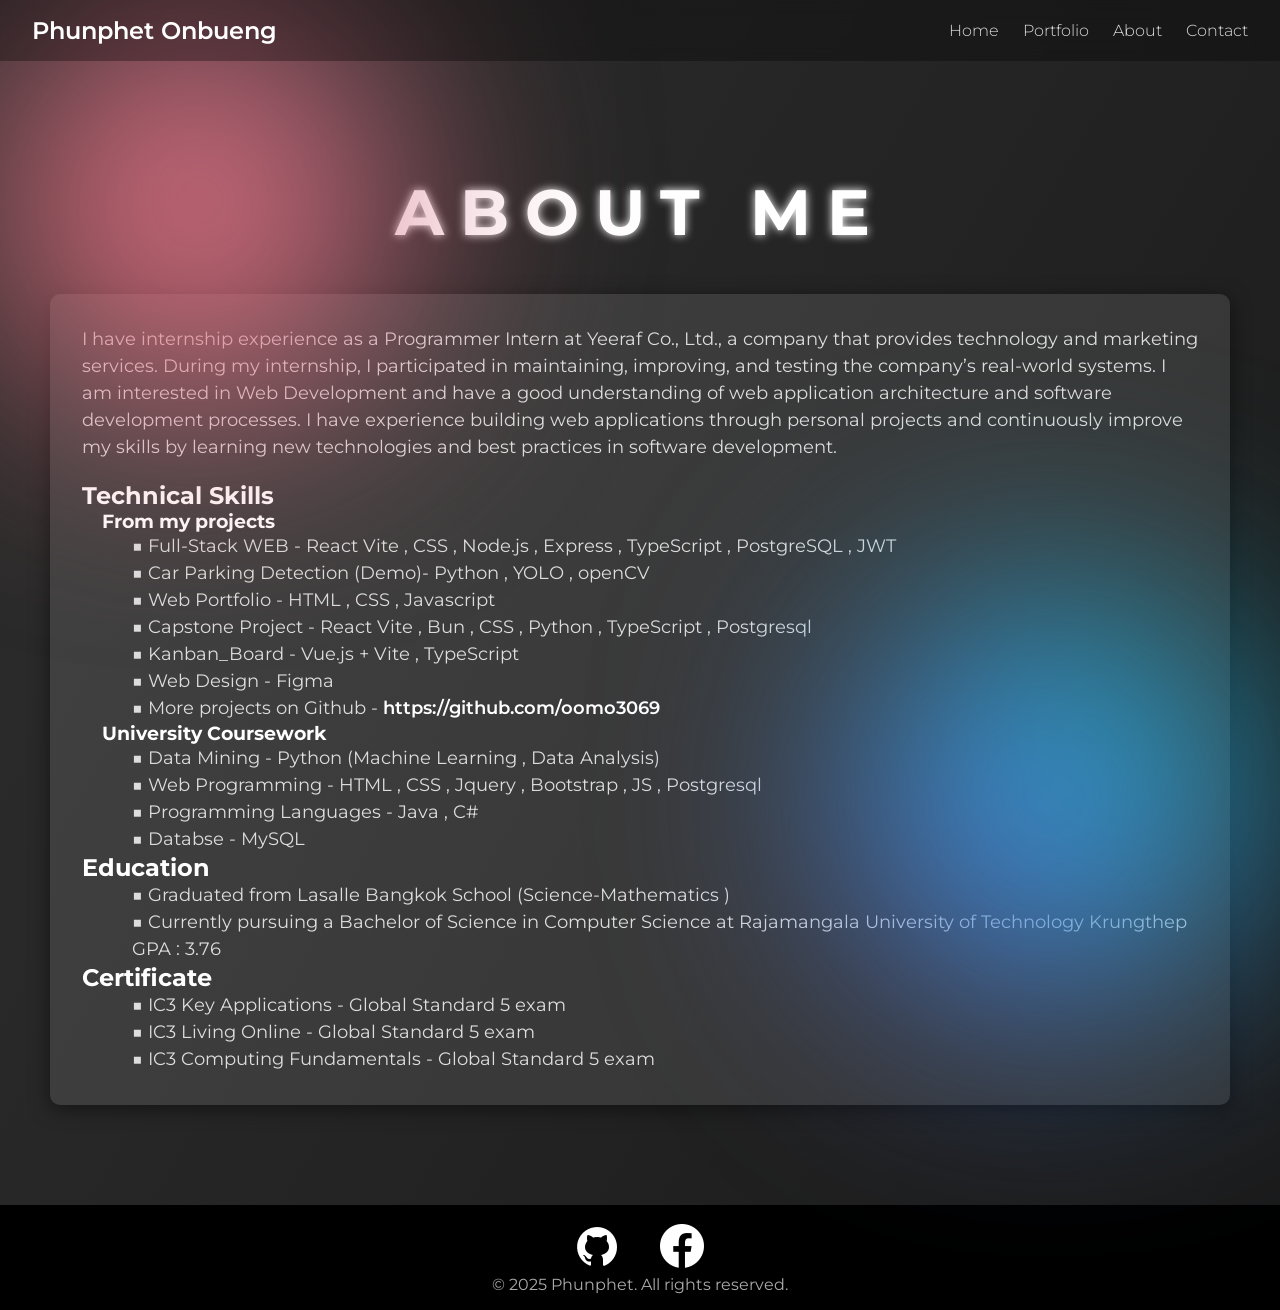
==== commit 2651afff: "what about me" ====
--- a/pages/about.html
+++ b/pages/about.html
@@ -1,100 +1,92 @@
 <!doctype html>
 <html lang="en">
-  <head>
-    <meta charset="UTF-8" />
-    <meta name="viewport" content="width=device-width, initial-scale=1.0" />
-    <link rel="stylesheet" href="../css/portfolio.css" />
-    <link
-      href="https://fonts.googleapis.com/css2?family=Montserrat:wght@300;600&display=swap"
-      rel="stylesheet"
-    />
-    <link rel="stylesheet" href="../css/about.css" />
-    <link rel="stylesheet" href="../styles.css" />
-    <link rel="icon" href="../img/briefcase.png" type="image/x-icon" />
-    <title>Phunphet Portfolio</title>
-  </head>
 
-  <body>
-    <nav class="navbar">
-      <div class="logo">Phunphet Onbueng</div>
-      <ul>
-        <li><a href="../index.html">Home</a></li>
-        <li><a href="./portfolio.html">Portfolio</a></li>
-        <li><a href="./about.html">About</a></li>
-        <li><a href="./contact.html">Contact</a></li>
-      </ul>
-    </nav>
+<head>
+  <meta charset="UTF-8" />
+  <meta name="viewport" content="width=device-width, initial-scale=1.0" />
+  <link rel="stylesheet" href="../css/portfolio.css" />
+  <link href="https://fonts.googleapis.com/css2?family=Montserrat:wght@300;600&display=swap" rel="stylesheet" />
+  <link rel="stylesheet" href="../css/about.css" />
+  <link rel="stylesheet" href="../styles.css" />
+  <link rel="icon" href="../img/briefcase.png" type="image/x-icon" />
+  <title>Phunphet Portfolio</title>
+</head>
 
-    <div class="blob"></div>
-    <div class="blob"></div>
-    <section class="about-section">
-      <h1>ABOUT ME</h1>
-      <section class="about-content">
+<body>
+  <nav class="navbar">
+    <div class="logo">Phunphet Onbueng</div>
+    <ul>
+      <li><a href="../index.html">Home</a></li>
+      <li><a href="./portfolio.html">Portfolio</a></li>
+      <li><a href="./about.html">About</a></li>
+      <li><a href="./contact.html">Contact</a></li>
+    </ul>
+  </nav>
+
+  <div class="blob"></div>
+  <div class="blob"></div>
+  <section class="about-section">
+    <h1>ABOUT ME</h1>
+    <section class="about-content">
+      <p>
+        I have internship experience as a Programmer Intern at Yeeraf Co., Ltd., a company that provides technology and
+        marketing services. During my internship, I participated in maintaining, improving, and testing the company’s
+        real-world systems.
+        I am interested in Web Development and have a good understanding of web application architecture and software
+        development processes. I have experience building web applications through personal projects and continuously
+        improve my skills by learning new technologies and best practices in software development.
+      </p>
+
+      <div class="about-text">
+        <h2>Technical Skills</h2>
+        <h3>From my projects</h3>
         <p>
-          I have internship experience as a Programmer Intern at Yeeraf Co.,
-          Ltd., a company that provides technology and marketing services.
-          During my internship, I had the opportunity to participate in
-          maintaining, improving, and testing the company’s real-world systems.
-          I am interested in Web Development and have a basic understanding of
-          web application architecture and software development processes. I am
-          currently improving my coding skills and learning new technologies to
-          enhance my ability in software development.
+          ■ Full-Stack WEB - React Vite , CSS , Node.js , Express , TypeScript
+          , PostgreSQL , JWT
         </p>
+        <p>■ Car Parking Detection (Demo)- Python , YOLO , openCV</p>
+        <p>■ Web Portfolio - HTML , CSS , Javascript</p>
+        <p>
+          ■ Capstone Project - React Vite , Bun , CSS , Python , TypeScript ,
+          Postgresql
+        </p>
+        <p>■ Kanban_Board - Vue.js + Vite , TypeScript</p>
+        <p>■ Web Design - Figma</p>
+        <p>
+          ■ More projects on Github -
+          <a href="https://github.com/oomo3069" target="_blank">https://github.com/oomo3069</a>
+        </p>
+        <h3>University Coursework</h3>
+        <p>■ Data Mining - Python (Machine Learning , Data Analysis)</p>
+        <p>
+          ■ Web Programming - HTML , CSS , Jquery , Bootstrap , JS ,
+          Postgresql
+        </p>
+        <p>■ Programming Languages - Java , C#</p>
+        <p>■ Databse - MySQL</p>
+        <h2>Education</h2>
+        <p>■ Graduated from Lasalle Bangkok School (Science-Mathematics )</p>
+        <p>
+          ■ Currently pursuing a Bachelor of Science in Computer Science at
+          Rajamangala University of Technology Krungthep GPA : 3.76
+        </p>
+        <h2>Certificate</h2>
+        <p>■ IC3 Key Applications - Global Standard 5 exam</p>
+        <p>■ IC3 Living Online - Global Standard 5 exam</p>
+        <p>■ IC3 Computing Fundamentals - Global Standard 5 exam</p>
+      </div>
+    </section>
+  </section>
 
-        <div class="about-text">
-          <h2>Technical Skills</h2>
-          <h3>From my projects</h3>
-          <p>
-            ■ Full-Stack WEB - React Vite , CSS , Node.js , Express , TypeScript
-            , PostgreSQL , JWT
-          </p>
-          <p>■ Car Parking Detection (Demo)- Python , YOLO , openCV</p>
-          <p>■ Web Portfolio - HTML , CSS , Javascript</p>
-          <p>
-            ■ Capstone Project - React Vite , Bun , CSS , Python , TypeScript ,
-            Postgresql
-          </p>
-          <p>■ Kanban_Board - Vue.js + Vite , TypeScript</p>
-          <p>■ Web Design - Figma</p>
-          <p>
-            ■ More projects on Github -
-            <a href="https://github.com/oomo3069" target="_blank"
-              >https://github.com/oomo3069</a
-            >
-          </p>
-          <h3>University Coursework</h3>
-          <p>■ Data Mining - Python (Machine Learning , Data Analysis)</p>
-          <p>
-            ■ Web Programming - HTML , CSS , Jquery , Bootstrap , JS ,
-            Postgresql
-          </p>
-          <p>■ Programming Languages - Java , C#</p>
-          <p>■ Databse - MySQL</p>
-          <h2>Education</h2>
-          <p>■ Graduated from Lasalle Bangkok School (Science-Mathematics )</p>
-          <p>
-            ■ Currently pursuing a Bachelor of Science in Computer Science at
-            Rajamangala University of Technology Krungthep GPA : 3.76
-          </p>
-          <h2>Certificate</h2>
-          <p>■ IC3 Key Applications - Global Standard 5 exam</p>
-          <p>■ IC3 Living Online - Global Standard 5 exam</p>
-          <p>■ IC3 Computing Fundamentals - Global Standard 5 exam</p>
-        </div>
-      </section>
-    </section>
+  <footer>
+    <div class="social-icons">
+      <a href="https://github.com/oomo3069" target="_blank"><i class="fab fa-github"><img
+            src="../img/icons8-github-48.png" /></i></a>
+      <a href="https://www.facebook.com/pponb2003/" target="_blank"><i class="fab fa-facebook"><img
+            src="../img/icons8-facebook-50.png" /></i></a>
+    </div>
+    <p>&copy; 2025 Phunphet. All rights reserved.</p>
+  </footer>
+</body>
 
-    <footer>
-      <div class="social-icons">
-        <a href="https://github.com/oomo3069" target="_blank"
-          ><i class="fab fa-github"><img src="../img/icons8-github-48.png" /></i
-        ></a>
-        <a href="https://www.facebook.com/pponb2003/" target="_blank"
-          ><i class="fab fa-facebook"
-            ><img src="../img/icons8-facebook-50.png" /></i
-        ></a>
-      </div>
-      <p>&copy; 2025 Phunphet. All rights reserved.</p>
-    </footer>
-  </body>
-</html>
+</html>
